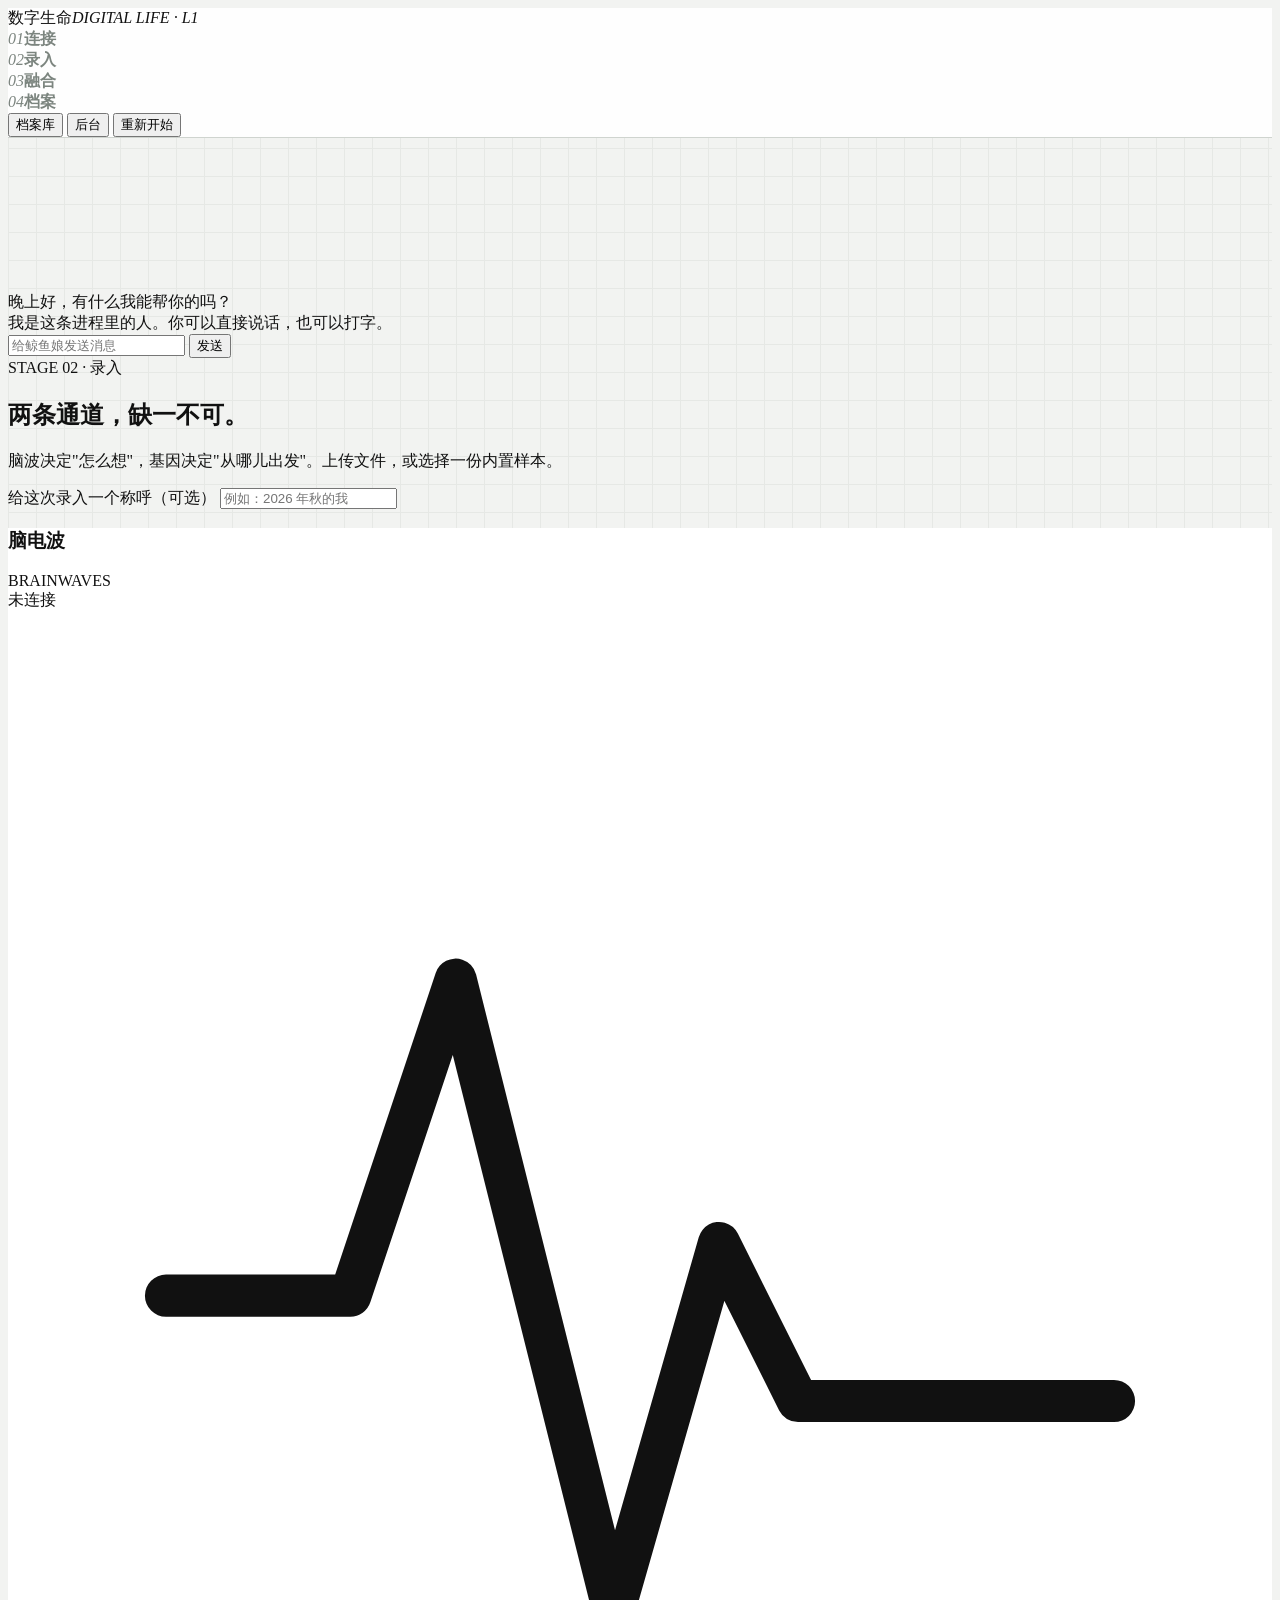
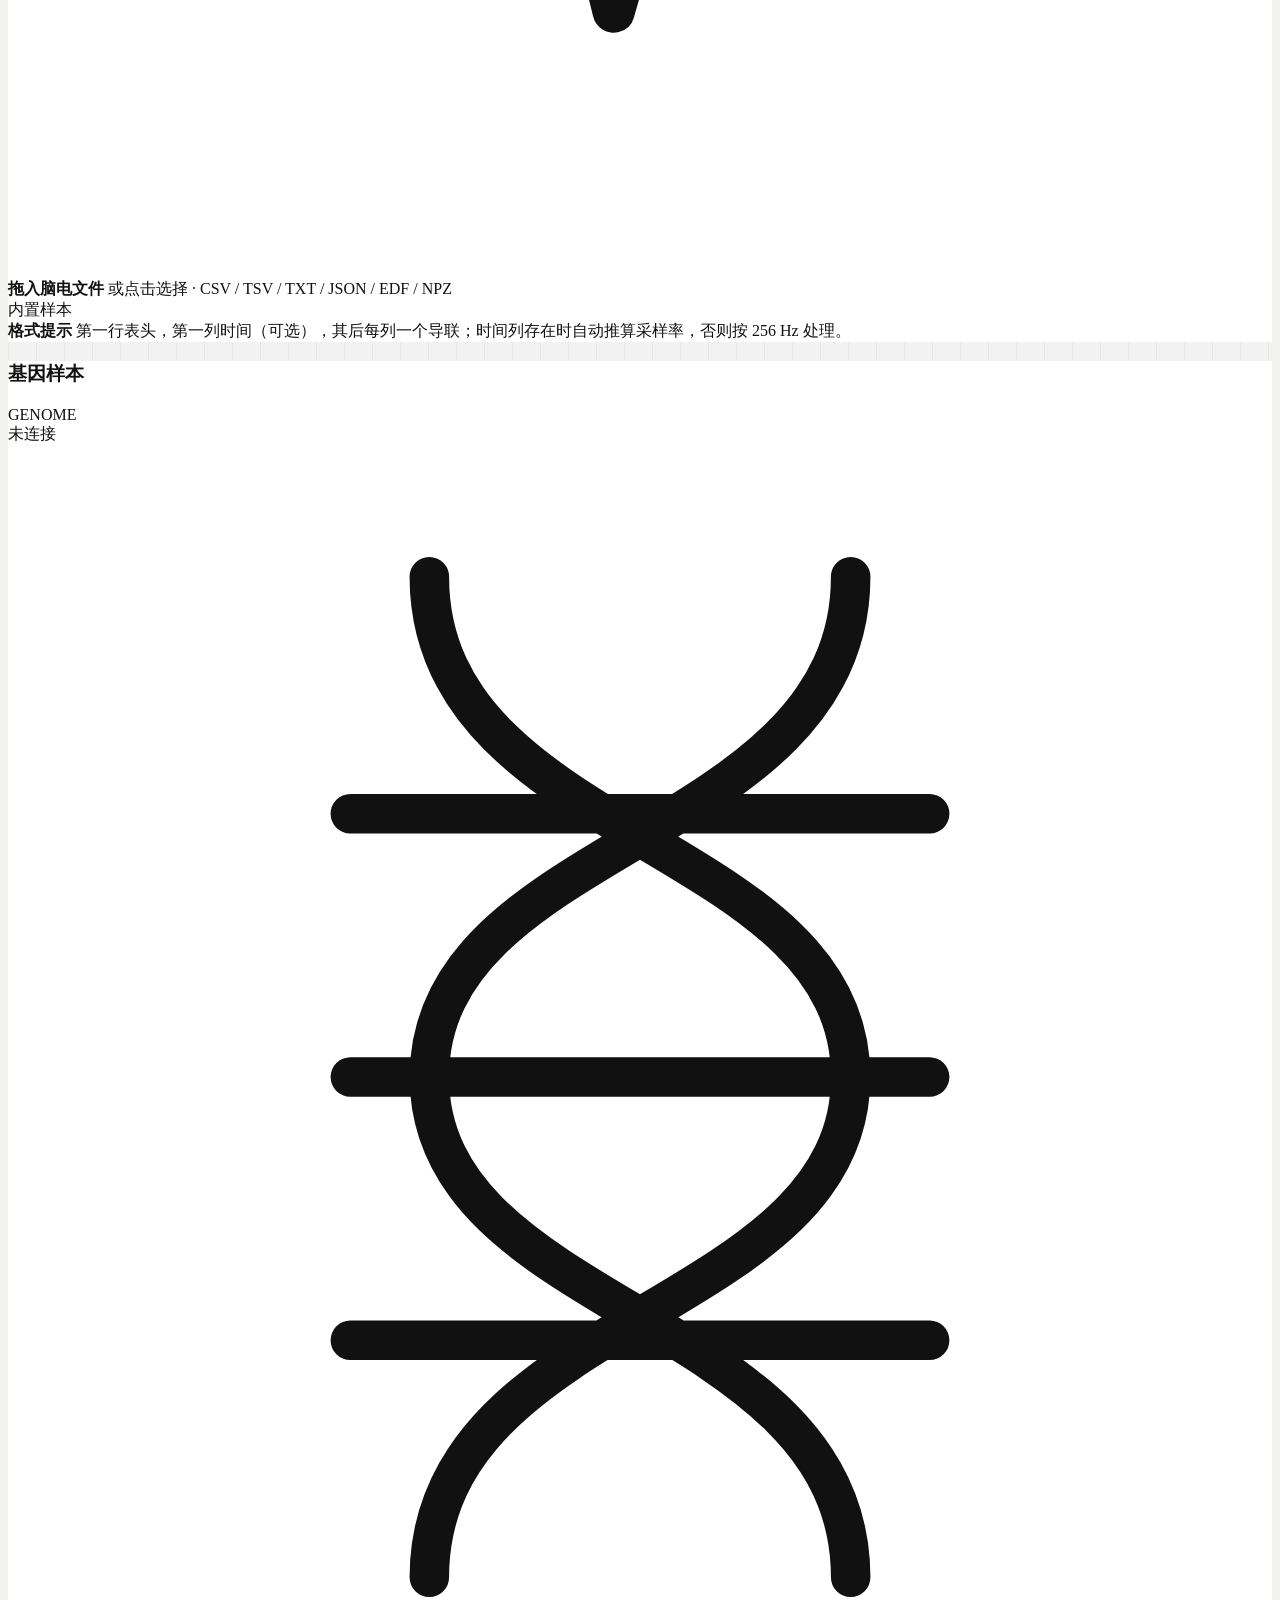
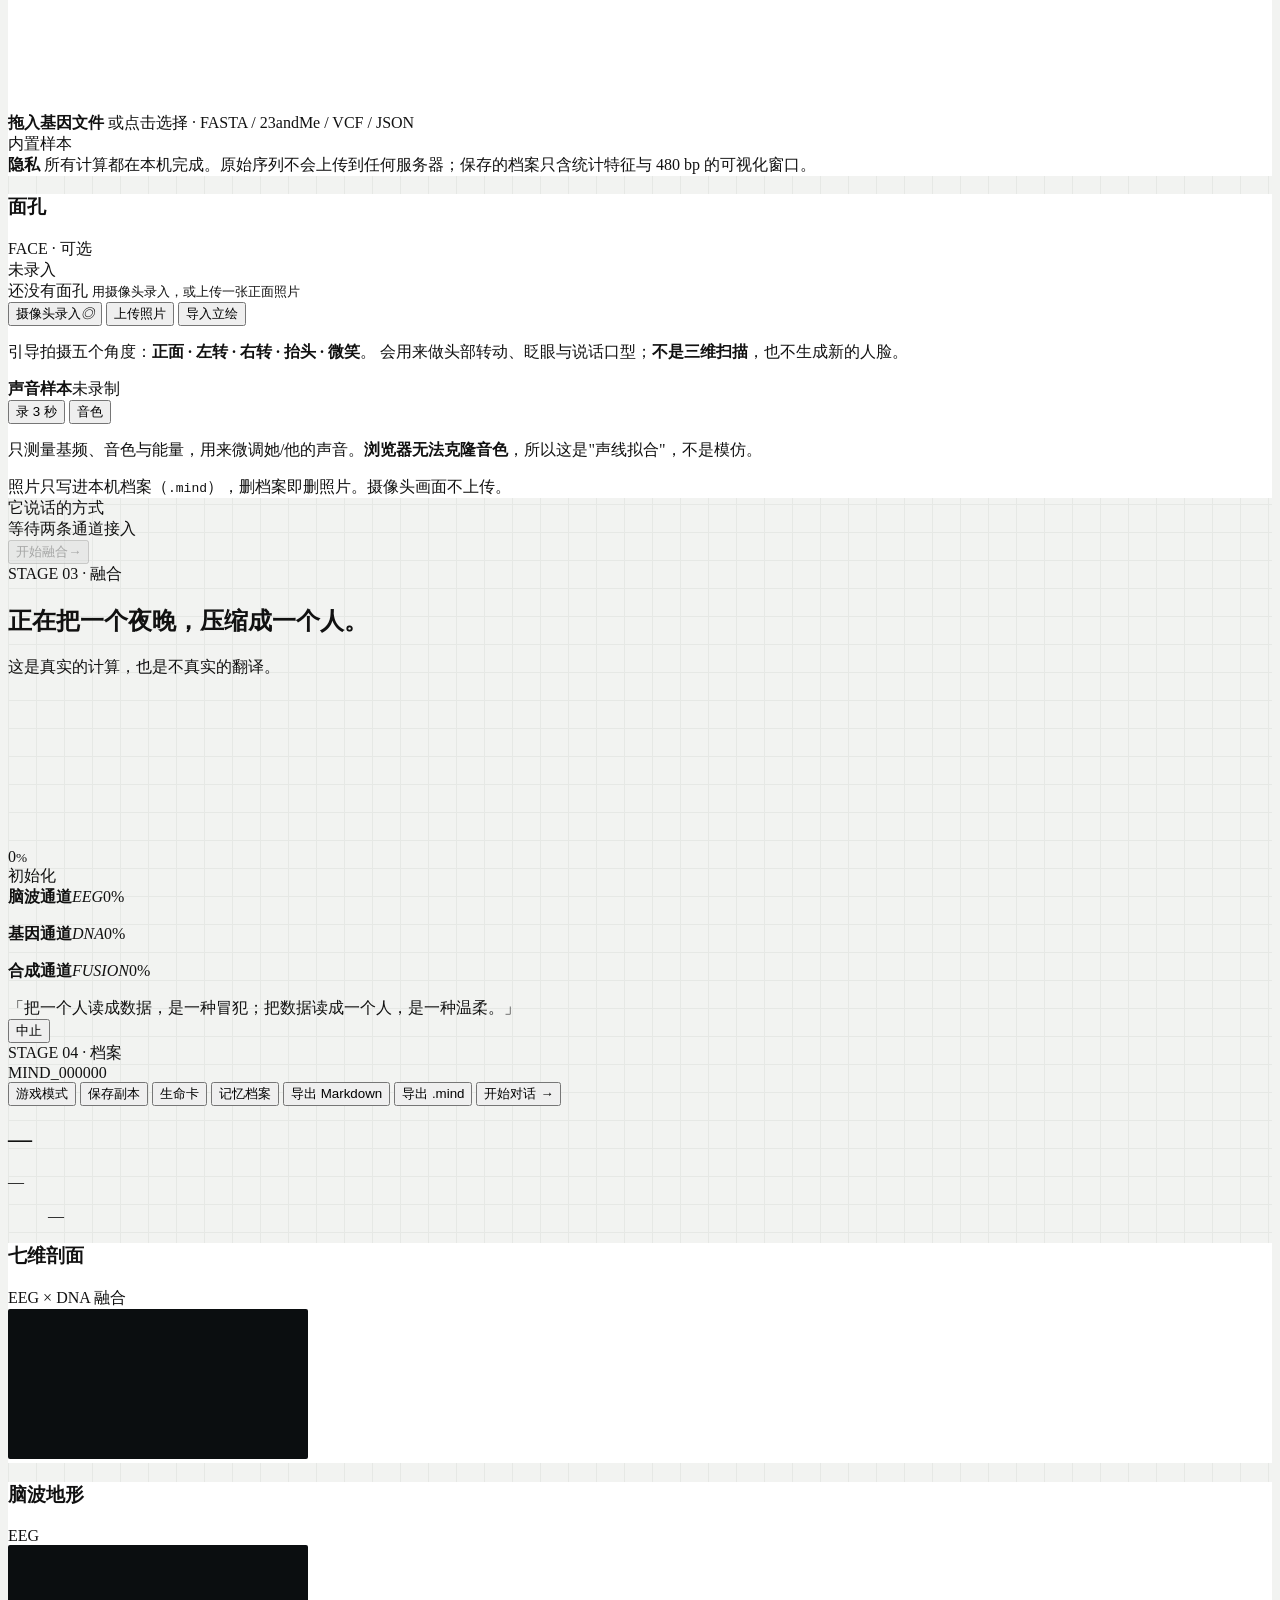
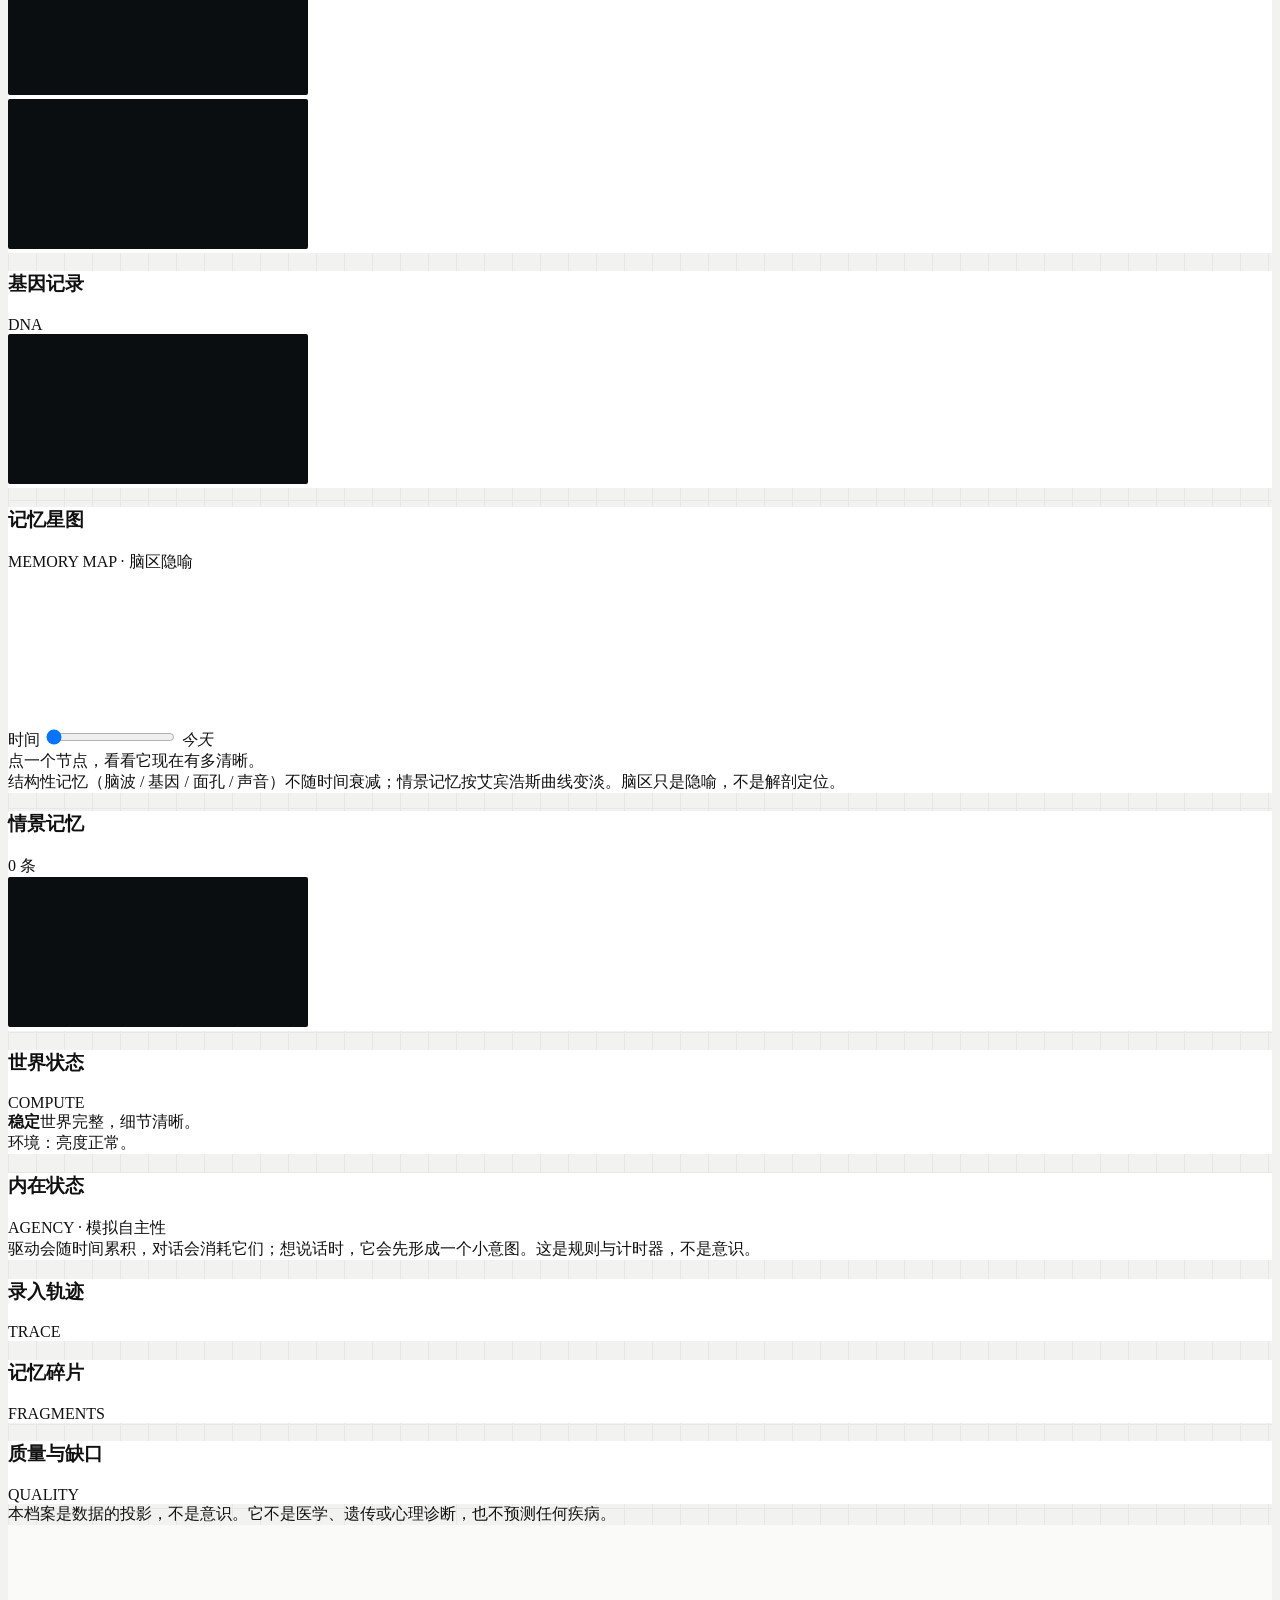
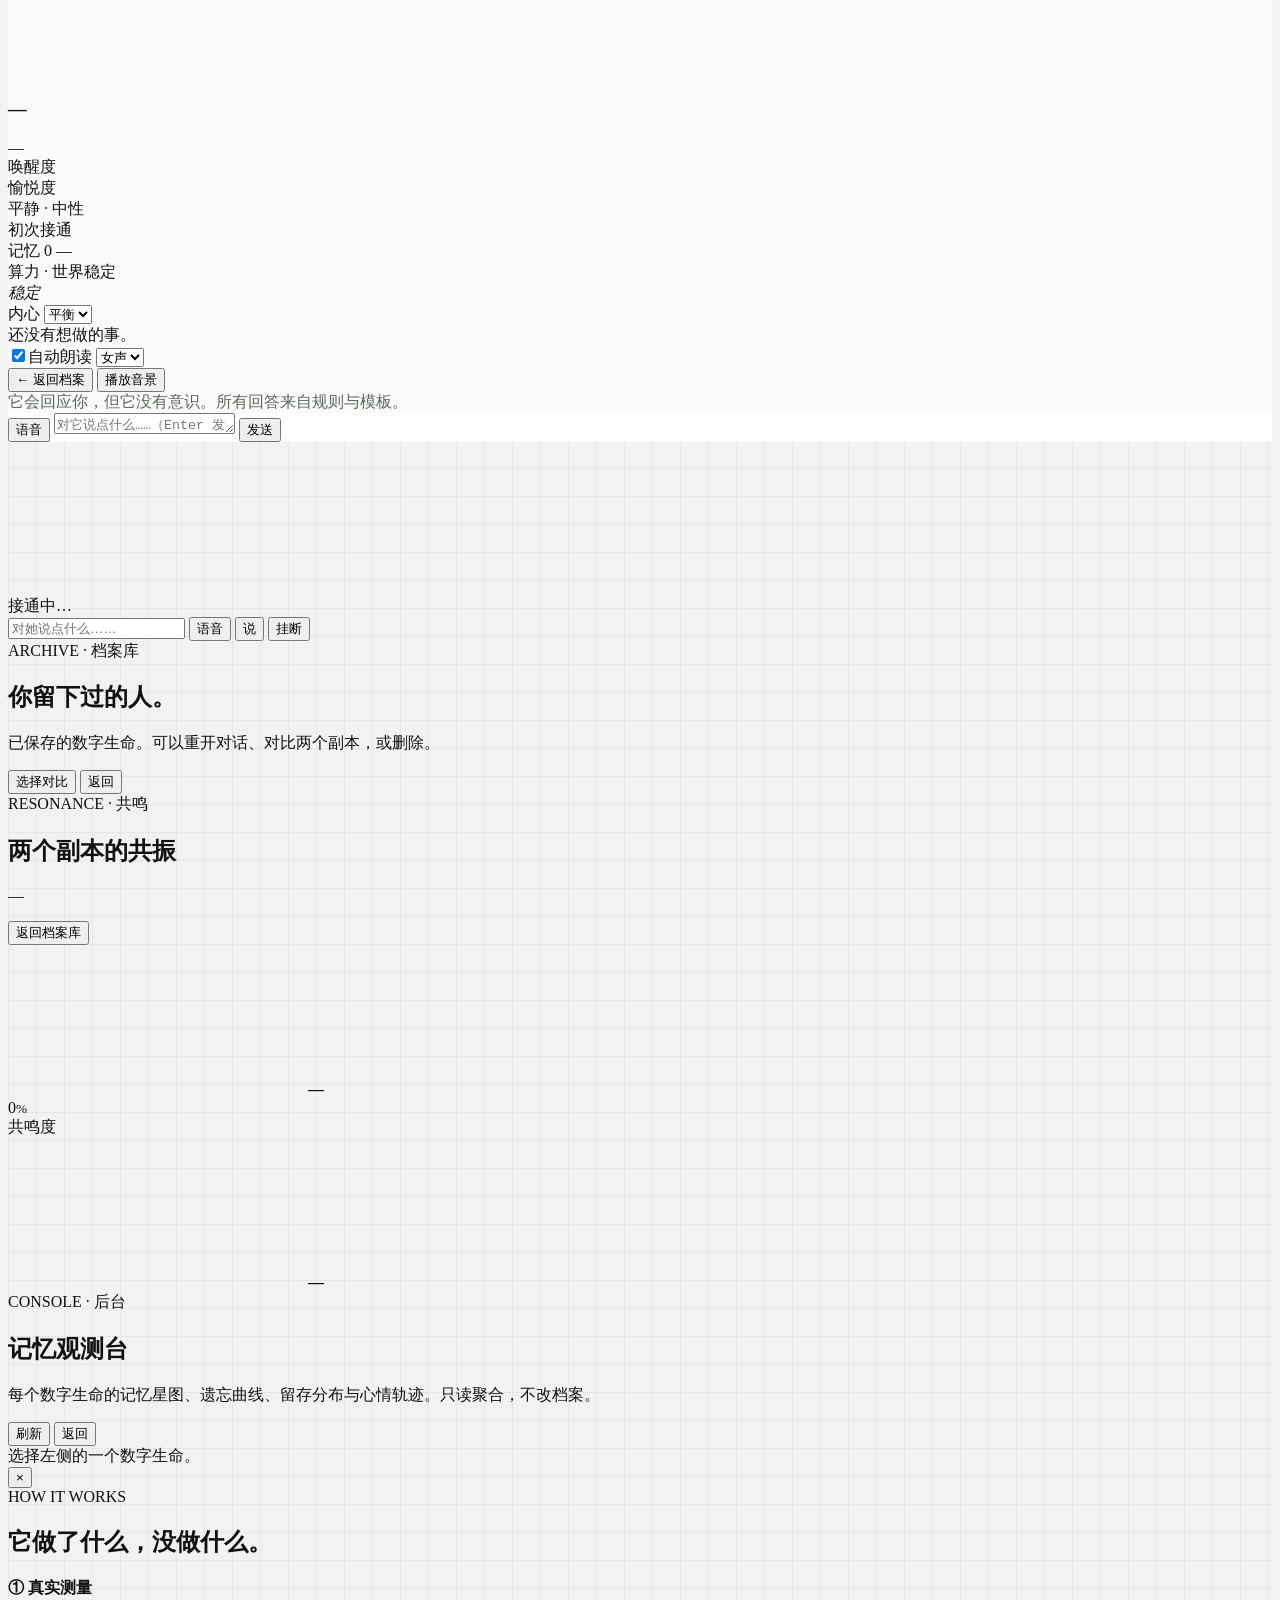
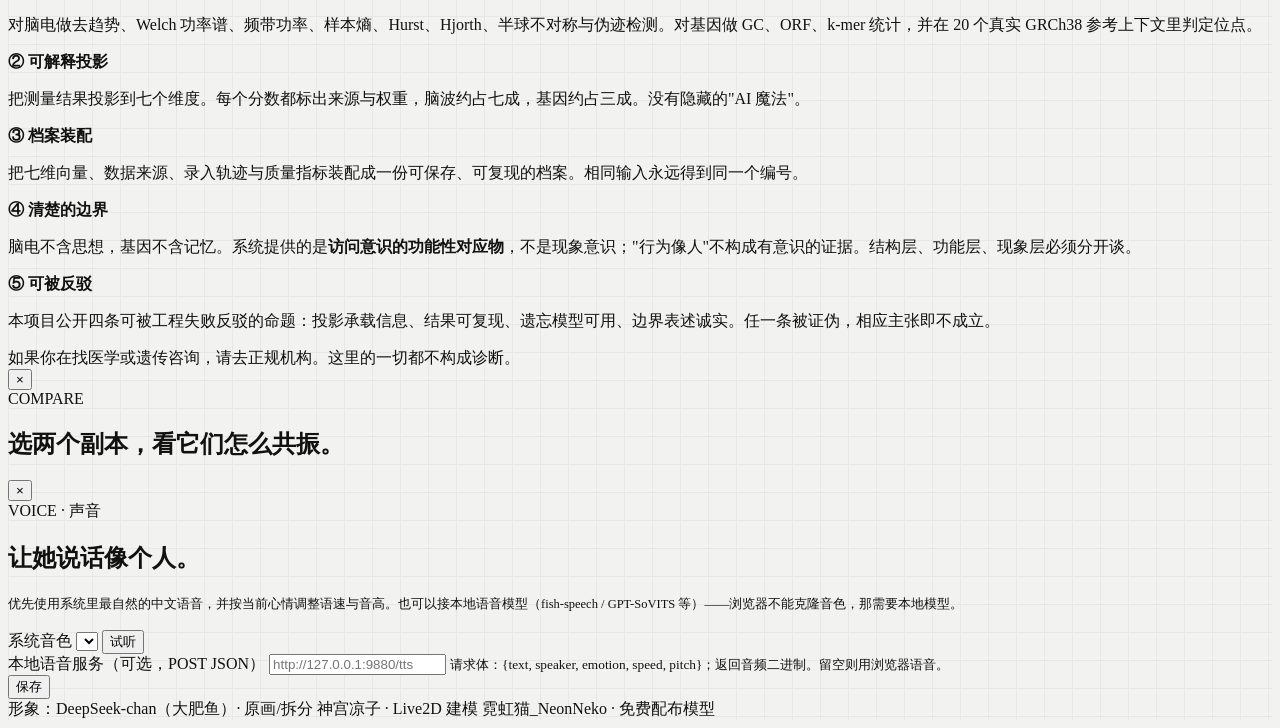
==== web/index.html @ ef22cbb8 "头像换成 dsh-pet 的动态 GIF - 从 dsh-pet.zip 抽 idle / happy / think 三段动画 - 待机循环呼吸，点她切开心动作 2.2 秒 - 头像框放大到 240" ====
<!DOCTYPE html>
<html lang="zh-CN">
<head>
<meta charset="UTF-8">
<meta name="viewport" content="width=device-width, initial-scale=1.0">
<title>数字生命 · 初级原型 L1</title>
<link rel="stylesheet" href="/style.css">
<link rel="stylesheet" href="/theme-light.css">
<link rel="icon" href="data:image/svg+xml,%3Csvg xmlns='http://www.w3.org/2000/svg' viewBox='0 0 32 32'%3E%3Ccircle cx='16' cy='16' r='9' fill='none' stroke='%2338e8ff' stroke-width='2'/%3E%3Ccircle cx='16' cy='16' r='3' fill='%23ff5fa2'/%3E%3C/svg%3E">

<style id="light-hardening">
/* 单一浅色主题：强制对比度，避免半覆盖 */
html,body{background:#f2f3f1!important;color:#111!important}
body::before,#bg-canvas-wrap,.grain{display:none!important}
body{background-image:linear-gradient(#e6e8e5 1px,transparent 1px),linear-gradient(90deg,#e6e8e5 1px,transparent 1px)!important;background-size:28px 28px!important}
#btn-theme{display:none!important}
.topbar{background:rgba(255,255,255,.96)!important;border-bottom:1px solid #cfd4cf!important}
.topbar .step,.brand-text em{color:#7c857f!important}
.topbar .step.active,.brand-text,.brand-text em{color:#111!important}
#app,.admin-detail,.admin-list{color:#111!important}
.chart-card,.admin-totals div,.mind-card,.card,.intake-panel{background:#fff!important;border-color:#d2d7d2!important;color:#111!important}
.admin-item{background:transparent!important;border:0!important;border-bottom:1px solid #e0e4e0!important;border-radius:0!important;color:#111!important;box-shadow:none!important}
.admin-item.on{border-bottom:1px solid #111!important}
.admin-item h4,.admin-item .sub,.admin-item em,.chart-head h4,.chart-head em,.admin-mind-head h3,.admin-mind-head span,.admin-totals b,.admin-totals span,.ad-row .txt,.ad-row em,.chart-foot,.starmap-detail,.starmap-bar .days{color:#111!important}
.admin-item .sub,.chart-head em,.ad-row em,.chart-foot,.admin-totals span{color:#5d665f!important}
.admin-item.on{border-color:#111!important;box-shadow:0 0 0 1px #111 inset!important}
.admin-item .mini i{background:#e6e8e5!important}
.admin-item .mini i span{background:#111!important}
#admin-curve,#admin-hist,#admin-mood,#admin-starmap{background:#0b0e10!important;border:1px solid #111!important;border-radius:2px!important}
.admin-charts{grid-template-columns:1fr 1fr!important}
.chart-card.span2{grid-column:1/-1!important}
#radar-canvas,#wave-canvas,#spectrum-canvas,#helix-canvas,#mood-canvas{background:#0b0e10!important;border-radius:2px!important}
.mind-item,.starmap-wrap,.starmap-detail{background:#fff!important;border-color:#d2d7d2!important;color:#111!important}
.mind-item .txt{color:#111!important}
.mind-item .bar{background:#e6e8e5!important}.mind-item .bar i{background:#111!important}
.msg.ai .bubble{background:#fff!important;border-color:#d2d7d2!important;color:#111!important}
.msg.user .bubble{background:#111!important;color:#fff!important}
.chat-side{background:#fafbf9!important}.chat-main{background:#fff!important}
.chat-who h3,.scene-text,.scene-name{color:#111!important}
.chat-honesty,.chat-subtitle,.msg .meta,.msg .foot{color:#5d665f!important}
.scene-bg{background:radial-gradient(60% 60% at 50% 38%,#fff 0%,#eef0ed 55%,#dfe3df 100%)!important}
.scene-ui{background:#fff!important;border:1px solid #111!important;box-shadow:8px 8px 0 rgba(16,19,18,.06)!important}
.scene-text,.scene-name,.scene-form input{color:#111!important}
.scene .scene-exit{background:#fff!important;color:#111!important;border-color:#111!important}
</style>
<link rel="stylesheet" href="/clean.css">
</head>
<body data-theme="light">
<div id="bg-canvas-wrap"><canvas id="bg-canvas"></canvas></div>
<div class="grain"></div>

<header class="topbar">
  <div class="brand" id="brand">
    <span class="brand-mark"><span></span></span>
    <span class="brand-text">数字生命<em>DIGITAL LIFE · L1</em></span>
  </div>
  <div class="steps" id="steps">
    <div class="step" data-step="0"><i>01</i><b>连接</b></div>
    <div class="step" data-step="1"><i>02</i><b>录入</b></div>
    <div class="step" data-step="2"><i>03</i><b>融合</b></div>
    <div class="step" data-step="3"><i>04</i><b>档案</b></div>
  </div>
  <div class="top-actions">
    <button class="ghost-btn" id="btn-library">档案库</button>
    <button class="ghost-btn" id="btn-admin">后台</button>
    <button class="ghost-btn" id="btn-theme">暗色</button>
    <button class="ghost-btn danger" id="btn-reset">重新开始</button>
  </div>
</header>

<main id="app">

  <!-- ============ 0. WELCOME ============ -->
  <section class="view active" id="view-welcome">
    <div class="persona-stage" id="welcome-persona">
      <div class="avatar-host" id="avatar-host"><img id="avatar-gif" class="avatar-gif" alt=""><canvas id="persona-canvas"></canvas></div>
      <div class="home-log" id="home-log"></div>
      <div class="home-greet" id="home-greet">
        <div class="hg-title">晚上好，有什么我能帮你的吗？</div>
        <div class="hg-sub">我是这条进程里的人。你可以直接说话，也可以打字。</div>
      </div>
      <div class="home-bar" id="home-bar">
        <input id="home-input" placeholder="给鲸鱼娘发送消息" autocomplete="off">
        <button class="primary-btn sm" id="btn-home-say">发送</button>
      </div>
    </div>

    <div id="welcome-classic" hidden>
    <div class="welcome-hero">
      <div class="hero-tag">DIGITAL LIFE · LEVEL 1 · 双通道录入</div>
      <h1>脑波 + 基因<br><span class="serif">→ 数字生命档案</span></h1>
      <p class="hero-sub">读取脑电与基因，生成可查看、可对话、可导出的数字生命档案。它是数据的投影，不是意识复制。</p>
      <div class="hero-cta">
        <button class="primary-btn big" id="btn-start">
          <span>开始录入</span><i class="arrow">→</i>
        </button>
        <button class="link-btn" id="btn-how">它是怎么工作的？</button>
      </div>
      <div class="hero-note">支持 CSV / EDF 脑电、FASTA / VCF 基因；所有计算在本机完成。</div>
    </div>

    <div class="hero-lanes">
      <div class="lane-card" id="lane-eeg">
        <div class="lane-icon">
          <canvas class="mini-wave" width="220" height="64"></canvas>
        </div>
        <div class="lane-body">
          <h3>脑波通道 <span>EEG</span></h3>
          <p>频谱、复杂度、半球不对称与伪迹。提取 7 个认知维度。</p>
          <div class="lane-meta">CSV · EDF · JSON · NPZ · WAV</div>
        </div>
      </div>
      <div class="lane-link"><span></span><em>融合</em><span></span></div>
      <div class="lane-card" id="lane-dna">
        <div class="lane-icon">
          <canvas class="mini-helix" width="220" height="64"></canvas>
        </div>
        <div class="lane-body">
          <h3>基因通道 <span>DNA</span></h3>
          <p>20 个真实参考位点，GC 与 ORF 统计。读取身体倾向。</p>
          <div class="lane-meta">FASTA · 23andMe · VCF · JSON</div>
        </div>
      </div>
    </div>

    <div class="honesty">
      <div class="honesty-mark">!</div>
      <div>
        <b>先说清楚：这不是意识上传。</b>
        <p>
          人类意识无法被复制，脑电只携带宏观节律，基因只携带序列。数字生命的真实能力是：
          把这两类信号做真实的测量与统计，再用一套可解释的规则合成人格。
          所以你看到的"它"，是一份被认真写出来的<span class="em">投影</span>，不是被搬运的灵魂。
        </p>
      </div>
    </div>
    <div class="classic-back">输入 <code>dl</code> 回到她 · <button class="link-btn" id="btn-persona">← 回到她</button></div>
    </div>
  </section>

  <!-- ============ 1. INTAKE ============ -->
  <section class="view" id="view-intake">
    <div class="view-head">
      <div>
        <div class="eyebrow">STAGE 02 · 录入</div>
        <h2>两条通道，缺一不可。</h2>
        <p>脑波决定"怎么想"，基因决定"从哪儿出发"。上传文件，或选择一份内置样本。</p>
      </div>
      <div class="subject-field">
        <label for="subject">给这次录入一个称呼（可选）</label>
        <input id="subject" maxlength="24" placeholder="例如：2026 年秋的我">
      </div>
    </div>

    <div class="intake-grid">
      <!-- EEG -->
      <div class="intake-panel" id="panel-eeg">
        <div class="panel-head">
          <div class="panel-title">
            <span class="dot cyan"></span>
            <h3>脑电波</h3>
            <span class="panel-sub">BRAINWAVES</span>
          </div>
          <div class="panel-status" id="eeg-status">未连接</div>
        </div>
        <div class="dropzone" id="drop-eeg" tabindex="0" role="button" aria-label="上传脑电文件">
          <div class="dz-inner">
            <svg viewBox="0 0 48 48" class="dz-icon"><path d="M6 26h7l4-12 6 24 4-14 3 6h12" fill="none" stroke="currentColor" stroke-width="1.6" stroke-linecap="round" stroke-linejoin="round"/></svg>
            <b>拖入脑电文件</b>
            <span>或点击选择 · CSV / TSV / TXT / JSON / EDF / NPZ</span>
          </div>
          <input type="file" id="file-eeg" accept=".csv,.tsv,.txt,.json,.edf,.npz,.wav" hidden>
        </div>
        <div class="current-file" id="eeg-file" hidden>
          <span class="file-ico">EEG</span>
          <div><b></b><small></small></div>
          <button class="x-btn" data-clear="eeg" aria-label="移除">×</button>
        </div>
        <div class="sample-row">
          <div class="sample-label">内置样本</div>
          <div class="chips" id="eeg-samples"></div>
        </div>
        <div class="hint">
          <b>格式提示</b>
          第一行表头，第一列时间（可选），其后每列一个导联；时间列存在时自动推算采样率，否则按 256 Hz 处理。
        </div>
      </div>

      <!-- DNA -->
      <div class="intake-panel" id="panel-dna">
        <div class="panel-head">
          <div class="panel-title">
            <span class="dot pink"></span>
            <h3>基因样本</h3>
            <span class="panel-sub">GENOME</span>
          </div>
          <div class="panel-status" id="dna-status">未连接</div>
        </div>
        <div class="dropzone" id="drop-dna" tabindex="0" role="button" aria-label="上传基因文件">
          <div class="dz-inner">
            <svg viewBox="0 0 48 48" class="dz-icon"><path d="M16 5c0 10 16 10 16 19S16 33 16 43M32 5c0 10-16 10-16 19s16 9 16 19M13 14h22M13 24h22M13 34h22" fill="none" stroke="currentColor" stroke-width="1.5" stroke-linecap="round"/></svg>
            <b>拖入基因文件</b>
            <span>或点击选择 · FASTA / 23andMe / VCF / JSON</span>
          </div>
          <input type="file" id="file-dna" accept=".fasta,.fa,.txt,.vcf,.json,.csv,.tsv" hidden>
        </div>
        <div class="current-file" id="dna-file" hidden>
          <span class="file-ico pink">DNA</span>
          <div><b></b><small></small></div>
          <button class="x-btn" data-clear="dna" aria-label="移除">×</button>
        </div>
        <div class="sample-row">
          <div class="sample-label">内置样本</div>
          <div class="chips" id="dna-samples"></div>
        </div>
        <div class="hint">
          <b>隐私</b>
          所有计算都在本机完成。原始序列不会上传到任何服务器；保存的档案只含统计特征与 480 bp 的可视化窗口。
        </div>
      </div>
    </div>

    <div class="intake-panel face-panel" id="panel-face">
      <div class="panel-head">
        <div class="panel-title">
          <span class="dot amber"></span>
          <h3>面孔</h3>
          <span class="panel-sub">FACE · 可选</span>
        </div>
        <div class="panel-status" id="face-status">未录入</div>
      </div>
      <div class="face-body">
        <div class="face-preview" id="face-preview">
          <div class="face-empty" id="face-empty">
            <div class="face-empty-oval"></div>
            <span>还没有面孔</span>
            <small>用摄像头录入，或上传一张正面照片</small>
          </div>
          <canvas id="face-preview-canvas" hidden></canvas>
          <div class="face-badge" id="face-badge" hidden></div>
        </div>
        <div class="face-controls">
          <div class="face-buttons">
            <button class="primary-btn sm" id="btn-camera"><span>摄像头录入</span><i class="arrow">◎</i></button>
            <button class="ghost-btn" id="btn-face-upload">上传照片</button>
            <button class="ghost-btn" id="btn-sprite">导入立绘</button>
            <input type="file" id="file-sprite" accept="image/png,image/webp,image/jpeg" hidden>
            <input type="file" id="file-face" accept="image/png,image/jpeg,image/webp" hidden>
            <button class="link-btn" id="btn-face-clear" hidden>移除面孔</button>
          </div>
          <p class="face-hint">
            引导拍摄五个角度：<b>正面 · 左转 · 右转 · 抬头 · 微笑</b>。
            会用来做头部转动、眨眼与说话口型；<b>不是三维扫描</b>，也不生成新的人脸。
          </p>
          <div class="voice-rec">
            <div class="voice-head"><b>声音样本</b><span id="voice-status">未录制</span></div>
            <div class="voice-row">
              <button class="ghost-btn sm" id="btn-record"><span class="rec-dot"></span> 录 3 秒</button>
              <button class="ghost-btn sm" id="btn-voice-settings">音色</button>
              <audio id="voice-audio" controls hidden></audio>
              <button class="link-btn" id="btn-voice-clear" hidden>删除</button>
            </div>
            <div class="voice-metrics" id="voice-metrics"></div>
            <p class="face-hint">只测量基频、音色与能量，用来微调她/他的声音。<b>浏览器无法克隆音色</b>，所以这是"声线拟合"，不是模仿。</p>
          </div>
          <div class="face-views" id="face-views"></div>
          <div class="face-privacy">照片只写进本机档案（<code>.mind</code>），删档案即删照片。摄像头画面不上传。</div>
        </div>
      </div>
    </div>

    <div class="intake-foot">
      <div class="voice-picker">
        <span class="sample-label">它说话的方式</span>
        <div class="chips" id="voice-chips"></div>
      </div>
      <div class="intake-actions">
        <div class="ready-hint" id="ready-hint">等待两条通道接入</div>
        <button class="primary-btn" id="btn-scan" disabled>
          <span>开始融合</span><i class="arrow">→</i>
        </button>
      </div>
    </div>
  </section>

  <!-- ============ 2. SCAN ============ -->
  <section class="view" id="view-scan">
    <div class="scan-head">
      <div class="eyebrow">STAGE 03 · 融合</div>
      <h2>正在把一个夜晚，压缩成一个人。</h2>
      <p id="scan-sub">这是真实的计算，也是不真实的翻译。</p>
    </div>

    <div class="scan-stage">
      <canvas id="scan-canvas"></canvas>
      <div class="scan-ring r1"></div>
      <div class="scan-ring r2"></div>
      <div class="scan-ring r3"></div>
      <div class="scan-core">
        <div class="scan-pct" id="scan-pct">0<small>%</small></div>
        <div class="scan-core-label" id="scan-core-label">初始化</div>
      </div>
    </div>

    <div class="tracks">
      <div class="track" id="track-eeg">
        <div class="track-head"><span class="dot cyan"></span><b>脑波通道</b><em>EEG</em><span class="track-pct">0%</span></div>
        <div class="track-bar"><i></i></div>
        <ul class="track-log"></ul>
      </div>
      <div class="track" id="track-dna">
        <div class="track-head"><span class="dot pink"></span><b>基因通道</b><em>DNA</em><span class="track-pct">0%</span></div>
        <div class="track-bar"><i></i></div>
        <ul class="track-log"></ul>
      </div>
      <div class="track" id="track-core">
        <div class="track-head"><span class="dot violet"></span><b>合成通道</b><em>FUSION</em><span class="track-pct">0%</span></div>
        <div class="track-bar"><i></i></div>
        <ul class="track-log"></ul>
      </div>
    </div>

    <div class="scan-foot">
      <div class="scan-quote" id="scan-quote">「把一个人读成数据，是一种冒犯；把数据读成一个人，是一种温柔。」</div>
      <button class="ghost-btn" id="btn-cancel-scan">中止</button>
    </div>
    <div class="scan-error" id="scan-error" hidden></div>
  </section>

  <!-- ============ 3. DOSSIER ============ -->
  <section class="view" id="view-dossier">
    <div class="dossier-top">
      <div class="dossier-id">
        <div class="eyebrow">STAGE 04 · 档案</div>
        <div class="id-row"><span class="mono" id="d-id">MIND_000000</span><span class="tag" id="d-created"></span></div>
      </div>
      <div class="dossier-actions">
        <button class="ghost-btn" id="btn-scene">游戏模式</button>
        <button class="ghost-btn" id="btn-save">保存副本</button>
        <button class="ghost-btn" id="btn-card">生命卡</button>
        <button class="ghost-btn" id="btn-archive">记忆档案</button>
        <button class="ghost-btn" id="btn-md">导出 Markdown</button>
        <button class="ghost-btn" id="btn-json">导出 .mind</button>
        <button class="primary-btn sm" id="btn-talk">开始对话 <i class="arrow">→</i></button>
      </div>
    </div>

    <div class="dossier-hero">
      <div class="dossier-name">
        <div class="name-line">
          <h1 id="d-name">—</h1>
        </div>
        <div class="title-line" id="d-title">—</div>
        <p class="core-line" id="d-core"></p>
        <blockquote class="summary" id="d-summary">—</blockquote>
        <div class="chips-line" id="d-chips"></div>
        <div class="origin-line" id="d-origin"></div>
      </div>
    </div>

    <div class="dossier-grid">
      <div class="card traits-card">
        <div class="card-head"><h3>七维剖面</h3><span class="card-sub">EEG × DNA 融合</span></div>
        <div class="traits-body">
          <canvas id="radar-canvas"></canvas>
          <div class="trait-list" id="trait-list"></div>
        </div>
        <div class="card-foot" id="fusion-foot"></div>
      </div>

      <div class="card signal-card">
        <div class="card-head"><h3>脑波地形</h3><span class="card-sub" id="signal-sub">EEG</span></div>
        <canvas id="wave-canvas"></canvas>
        <div class="band-legend" id="band-legend"></div>
        <div class="spectrum-strip"><canvas id="spectrum-canvas"></canvas></div>
        <div class="signal-stats" id="signal-stats"></div>
      </div>

      <div class="card dna-card">
        <div class="card-head"><h3>基因记录</h3><span class="card-sub" id="dna-sub">DNA</span></div>
        <canvas id="helix-canvas"></canvas>
        <div class="insight-list" id="insight-list"></div>
        <div class="card-foot" id="dna-foot"></div>
      </div>

      <div class="card face-card" id="face-card" hidden>
        <div class="card-head"><h3>面孔记录</h3><span class="card-sub">FACE</span></div>
        <div class="face-shots" id="face-shots"></div>
        <div class="face-metrics" id="face-metrics"></div>
        <div class="card-foot" id="face-foot"></div>
      </div>

      <div class="card starmap-card" id="starmap-card">
        <div class="card-head"><h3>记忆星图</h3><span class="card-sub">MEMORY MAP · 脑区隐喻</span></div>
        <div class="starmap-wrap"><canvas id="starmap-canvas"></canvas></div>
        <div class="starmap-legend" id="starmap-legend"></div>
        <div class="starmap-bar">
          <label class="days">时间
            <input type="range" id="starmap-days" min="0" max="60" value="0" step="1">
            <em id="starmap-days-label">今天</em>
          </label>
          <div class="comp" id="comp-bar"></div>
        </div>
        <div class="starmap-detail" id="starmap-detail">点一个节点，看看它现在有多清晰。</div>
        <div class="card-foot">结构性记忆（脑波 / 基因 / 面孔 / 声音）不随时间衰减；情景记忆按艾宾浩斯曲线变淡。脑区只是隐喻，不是解剖定位。</div>
      </div>

      <div class="card mind-list-card">
        <div class="card-head"><h3>情景记忆</h3><span class="card-sub" id="mind-count">0 条</span></div>
        <canvas id="mood-canvas"></canvas>
        <div class="mind-list" id="mind-list"></div>
        <div class="card-foot" id="mind-foot"></div>
      </div>

      <div class="card world-card" id="world-card">
        <div class="card-head"><h3>世界状态</h3><span class="card-sub">COMPUTE</span></div>
        <div class="world-meter"><i id="wc-fill"></i></div>
        <div class="world-row"><b id="wc-label">稳定</b><span id="wc-desc">世界完整，细节清晰。</span></div>
        <div class="world-env" id="wc-env">环境：亮度正常。</div>
        <div class="card-foot" id="wc-foot"></div>
      </div>

      <div class="card inner-card" id="inner-card">
        <div class="card-head"><h3>内在状态</h3><span class="card-sub">AGENCY · 模拟自主性</span></div>
        <div class="drives" id="dossier-drives"></div>
        <div class="intent" id="dossier-intent"></div>
        <div class="thoughts" id="dossier-thoughts"></div>
        <div class="card-foot">驱动会随时间累积，对话会消耗它们；想说话时，它会先形成一个小意图。这是规则与计时器，不是意识。</div>
      </div>

      <div class="card timeline-card">
        <div class="card-head"><h3>录入轨迹</h3><span class="card-sub">TRACE</span></div>
        <ul class="timeline" id="timeline"></ul>
      </div>

      <div class="card memory-card">
        <div class="card-head"><h3>记忆碎片</h3><span class="card-sub">FRAGMENTS</span></div>
        <div class="memories" id="memories"></div>
      </div>

      <div class="card shadow-card">
        <div class="card-head"><h3>质量与缺口</h3><span class="card-sub">QUALITY</span></div>
        <div id="shadow-body"></div>
      </div>
    </div>

    <div class="dossier-bottom">
      <div class="dossier-quote serif" id="d-limits"></div>
      <div class="disclaimer-inline">
        本档案是数据的投影，不是意识。它不是医学、遗传或心理诊断，也不预测任何疾病。
      </div>
    </div>
  </section>

  <!-- ============ 4. CHAT ============ -->
  <section class="view" id="view-chat">
    <div class="chat-shell">
      <aside class="chat-side">
        <div class="chat-face">
          <canvas id="chat-avatar-canvas"></canvas>
          <canvas id="chat-orb-canvas" hidden></canvas>
        </div>
        <div class="chat-subtitle" id="chat-subtitle"></div>
        <div class="chat-who">
          <h3 id="c-name">—</h3>
          <span id="c-title">—</span>
        </div>
        <div class="chat-emotion">
          <div class="emo-row"><span>唤醒度</span><div class="emo-bar"><i id="emo-arousal"></i></div></div>
          <div class="emo-row"><span>愉悦度</span><div class="emo-bar"><i id="emo-valence"></i></div></div>
          <div class="emo-label" id="emo-label">平静 · 中性</div>
        </div>
        <div class="chat-rel">
          <div class="rel-track"><i id="rel-fill"></i></div>
          <span id="rel-label">初次接通</span>
        </div>
        <div class="chat-memory">
          <span id="mem-count">记忆 0</span>
          <span id="mem-last">—</span>
        </div>
        <div class="world-line" id="world-line"><span>算力 · 世界稳定</span><div class="bar"><i id="world-fill" style="width:100%"></i></div><em id="world-label">稳定</em></div>
        <div class="inner-box">
          <div class="inner-head">
            <span>内心</span>
            <select id="autonomy" aria-label="自主性">
              <option value="quiet">安静</option>
              <option value="balanced" selected>平衡</option>
              <option value="active">主动</option>
            </select>
          </div>
          <div class="drives" id="drives"></div>
          <div class="intent" id="inner-intent">还没有想做的事。</div>
          <div class="thought" id="inner-thought"></div>
        </div>
        <div class="chat-voice">
          <label class="switch"><input type="checkbox" id="auto-speak" checked><i></i><span>自动朗读</span></label>
          <select id="voice-gender" aria-label="音色">
            <option value="female">女声</option>
            <option value="male">男声</option>
          </select>
        </div>
        <div class="chat-side-actions">
          <button class="ghost-btn sm" id="btn-back-dossier">← 返回档案</button>
          <button class="ghost-btn sm" id="btn-playaudio">播放音景</button>
          <button class="ghost-btn sm" id="btn-stop-speak" hidden>停止朗读</button>
        </div>
        <div class="chat-honesty">它会回应你，但它没有意识。所有回答来自规则与模板。</div>
      </aside>

      <div class="chat-main">
        <div class="chat-stream" id="chat-stream"></div>
        <div class="suggestions" id="chat-suggestions"></div>
        <button class="nudge" id="nudge" hidden>她好像想说点什么 · 点此听</button>
        <form class="chat-compose" id="chat-form">
          <button class="ghost-btn mic-btn" id="btn-mic" type="button" title="语音输入（可能由浏览器调用云端识别）">语音</button>
          <textarea id="chat-input" rows="1" placeholder="对它说点什么……（Enter 发送，Shift+Enter 换行）" maxlength="600"></textarea>
          <button class="primary-btn sm" type="submit" id="btn-send">发送</button>
        </form>
      </div>
    </div>
  </section>

  <!-- ============ 5. CALL ============ -->
  <section class="view" id="view-call">
    <div class="call-wrap">
      <canvas id="call-canvas"></canvas>
      <div class="call-top"><span id="call-status">接通中…</span></div>
      <div class="call-sub" id="call-sub"></div>
      <div class="call-bar">
        <input id="call-input" placeholder="对她说点什么……" autocomplete="off">
        <button class="ghost-btn" id="btn-mic-call" title="语音输入">语音</button>
        <button class="primary-btn sm" id="btn-say">说</button>
        <button class="ghost-btn danger" id="btn-hangup">挂断</button>
      </div>
    </div>
  </section>

  <!-- ============ 5. LIBRARY ============ -->
  <section class="view" id="view-library">
    <div class="view-head">
      <div>
        <div class="eyebrow">ARCHIVE · 档案库</div>
        <h2>你留下过的人。</h2>
        <p>已保存的数字生命。可以重开对话、对比两个副本，或删除。</p>
      </div>
      <div class="lib-tools">
        <button class="ghost-btn" id="btn-compare-mode">选择对比</button>
        <button class="ghost-btn" id="btn-lib-close">返回</button>
      </div>
    </div>
    <div class="library-grid" id="library-grid"></div>
    <div class="empty-state" id="library-empty" hidden>
      <div class="empty-orb"></div>
      <p>还没有档案。完成一次录入，它就会出现在这里。</p>
    </div>
    <div class="compare-tray" id="compare-tray" hidden>
      <span id="compare-selected">已选 0 / 2</span>
      <button class="primary-btn sm" id="btn-do-compare" disabled>生成共鸣报告</button>
      <button class="link-btn" id="btn-clear-compare">清空</button>
    </div>
  </section>

  <!-- ============ 6. COMPARE ============ -->
  <section class="view" id="view-compare">
    <div class="view-head">
      <div>
        <div class="eyebrow">RESONANCE · 共鸣</div>
        <h2 id="cmp-title">两个副本的共振</h2>
        <p id="cmp-line">—</p>
      </div>
      <button class="ghost-btn" id="btn-cmp-back">返回档案库</button>
    </div>
    <div class="compare-hero">
      <div class="cmp-orb"><canvas id="cmp-orb-a"></canvas><b id="cmp-name-a">—</b></div>
      <div class="cmp-center">
        <div class="cmp-score" id="cmp-score">0<small>%</small></div>
        <div class="cmp-score-label">共鸣度</div>
        <div class="cmp-link"><i></i></div>
      </div>
      <div class="cmp-orb"><canvas id="cmp-orb-b"></canvas><b id="cmp-name-b">—</b></div>
    </div>
    <div class="compare-diffs" id="compare-diffs"></div>
    <div class="compare-note" id="compare-note"></div>
  </section>

  <!-- ============ 7. ADMIN ============ -->
  <section class="view" id="view-admin">
    <div class="view-head">
      <div>
        <div class="eyebrow">CONSOLE · 后台</div>
        <h2>记忆观测台</h2>
        <p>每个数字生命的记忆星图、遗忘曲线、留存分布与心情轨迹。只读聚合，不改档案。</p>
      </div>
      <div class="lib-tools">
        <button class="ghost-btn" id="admin-refresh">刷新</button>
        <button class="ghost-btn" id="admin-close">返回</button>
      </div>
    </div>
    <div class="admin-totals" id="admin-totals"></div>
    <div class="admin-grid">
      <aside class="admin-list" id="admin-list"></aside>
      <div class="admin-detail">
        <div class="admin-empty" id="admin-empty">选择左侧的一个数字生命。</div>
        <div id="admin-body" hidden>
          <header class="admin-hero">
            <div class="admin-hero-main">
              <h3 id="ad-name">—</h3>
              <p id="ad-facts">—</p>
            </div>
            <div class="admin-badges" id="ad-badges"></div>
          </header>

          <section class="admin-main">
            <div class="chart-head"><h4>遗忘曲线</h4><em id="ad-half">—</em></div>
            <canvas id="admin-curve"></canvas>
            <div class="admin-note" id="curve-note">主线：中位记忆的理论衰减。散点：每条真实记忆的位置。</div>
          </section>

          <section class="admin-main">
            <div class="chart-head"><h4>记忆星图</h4><em id="ad-days">今天</em></div>
            <canvas id="admin-starmap"></canvas>
            <input type="range" id="admin-days-range" min="0" max="60" value="0" step="1">
          </section>

          <details class="admin-fold">
            <summary>留存分布</summary>
            <canvas id="admin-hist"></canvas>
          </details>
          <details class="admin-fold">
            <summary>心情轨迹</summary>
            <canvas id="admin-mood"></canvas>
          </details>
          <details class="admin-fold">
            <summary>脆弱与牢固</summary>
            <div id="ad-lists"></div>
          </details>
          <details class="admin-fold">
            <summary>生命进程</summary>
            <div id="admin-sim" class="admin-sim">—</div>
          </details>
        </div>
      </div>
    </div>
  </section>
</main>

<!-- ============ MODALS ============ -->
<div class="modal" id="modal-how">
  <div class="modal-body">
    <button class="x-btn modal-x" data-close>×</button>
    <div class="eyebrow">HOW IT WORKS</div>
    <h2>它做了什么，没做什么。</h2>
    <div class="how-grid">
      <div><b>① 真实测量</b><p>对脑电做去趋势、Welch 功率谱、频带功率、样本熵、Hurst、Hjorth、半球不对称与伪迹检测。对基因做 GC、ORF、k-mer 统计，并在 20 个真实 GRCh38 参考上下文里判定位点。</p></div>
      <div><b>② 可解释投影</b><p>把测量结果投影到七个维度。每个分数都标出来源与权重，脑波约占七成，基因约占三成。没有隐藏的"AI 魔法"。</p></div>
      <div><b>③ 档案装配</b><p>把七维向量、数据来源、录入轨迹与质量指标装配成一份可保存、可复现的档案。相同输入永远得到同一个编号。</p></div>
      <div><b>④ 清楚的边界</b><p>脑电不含思想，基因不含记忆。系统提供的是<b>访问意识的功能性对应物</b>，不是现象意识；"行为像人"不构成有意识的证据。结构层、功能层、现象层必须分开谈。</p></div>
      <div><b>⑤ 可被反驳</b><p>本项目公开四条可被工程失败反驳的命题：投影承载信息、结果可复现、遗忘模型可用、边界表述诚实。任一条被证伪，相应主张即不成立。</p></div>
    </div>
    <div class="modal-note">如果你在找医学或遗传咨询，请去正规机构。这里的一切都不构成诊断。</div>
  </div>
</div>

<div class="modal" id="modal-compare-list">
  <div class="modal-body wide">
    <button class="x-btn modal-x" data-close>×</button>
    <div class="eyebrow">COMPARE</div>
    <h2>选两个副本，看它们怎么共振。</h2>
    <div class="pick-grid" id="pick-grid"></div>
  </div>
</div>

<div id="scene" class="scene" hidden>
  <div class="scene-bg"></div>
  <div class="scene-window"></div>
  <div class="scene-particles" id="scene-particles"></div>
  <div class="scene-shade" id="scene-shade"></div>
  <div class="scene-char-wrap"><img id="scene-char" alt="角色立绘"></div>
  <div class="scene-ui">
    <div class="scene-name" id="scene-name">—</div>
    <div class="scene-text" id="scene-text"></div>
    <div class="scene-choices" id="scene-choices"></div>
    <form id="scene-form" class="scene-form">
      <input id="scene-input" maxlength="300" placeholder="说点什么……" autocomplete="off">
      <button type="submit">说</button>
    </form>
  </div>
  <button class="scene-exit" id="scene-exit">退出游戏模式</button>
</div>

<div class="modal" id="modal-voice">
  <div class="modal-body">
    <button class="x-btn modal-x" data-close>×</button>
    <div class="eyebrow">VOICE · 声音</div>
    <h2>让她说话像个人。</h2>
    <p style="color:var(--text-2);font-size:12.5px;line-height:1.9">优先使用系统里最自然的中文语音，并按当前心情调整语速与音高。也可以接本地语音模型（fish-speech / GPT-SoVITS 等）——浏览器不能克隆音色，那需要本地模型。</p>
    <div class="voice-setting">
      <label>系统音色</label>
      <select id="tts-voice-list"></select>
      <button class="ghost-btn sm" id="tts-test">试听</button>
    </div>
    <div class="voice-setting col">
      <label>本地语音服务（可选，POST JSON）</label>
      <input id="tts-url" placeholder="http://127.0.0.1:9880/tts">
      <small>请求体：{text, speaker, emotion, speed, pitch}；返回音频二进制。留空则用浏览器语音。</small>
    </div>
    <div class="voice-setting">
      <button class="primary-btn sm" id="tts-save">保存</button>
      <span id="tts-engine" style="font-size:10px;color:var(--text-3)"></span>
    </div>
  </div>
</div>

<div id="toast" class="toast"></div>

<script src="/avatar.js"></script>
<script src="/camera.js"></script>
<script src="/mic.js"></script>
<script src="/starmap.js"></script>
<script src="/scene.js"></script>
<script src="/vendor/live2dcubismcore.min.js"></script>
<script src="/vendor/pixi.min.js"></script>
<script src="/vendor/cubism4.min.js"></script>
<script src="/live2d-view.js"></script>
<script src="/persona.js"></script>
<script src="/memes.js"></script>
<script src="/app.js"></script>
<footer class=site-credit>形象：DeepSeek-chan（大肥鱼）· 原画/拆分 神宫凉子 · Live2D 建模 霓虹猫_NeonNeko · 免费配布模型</footer>
</body>
</html>
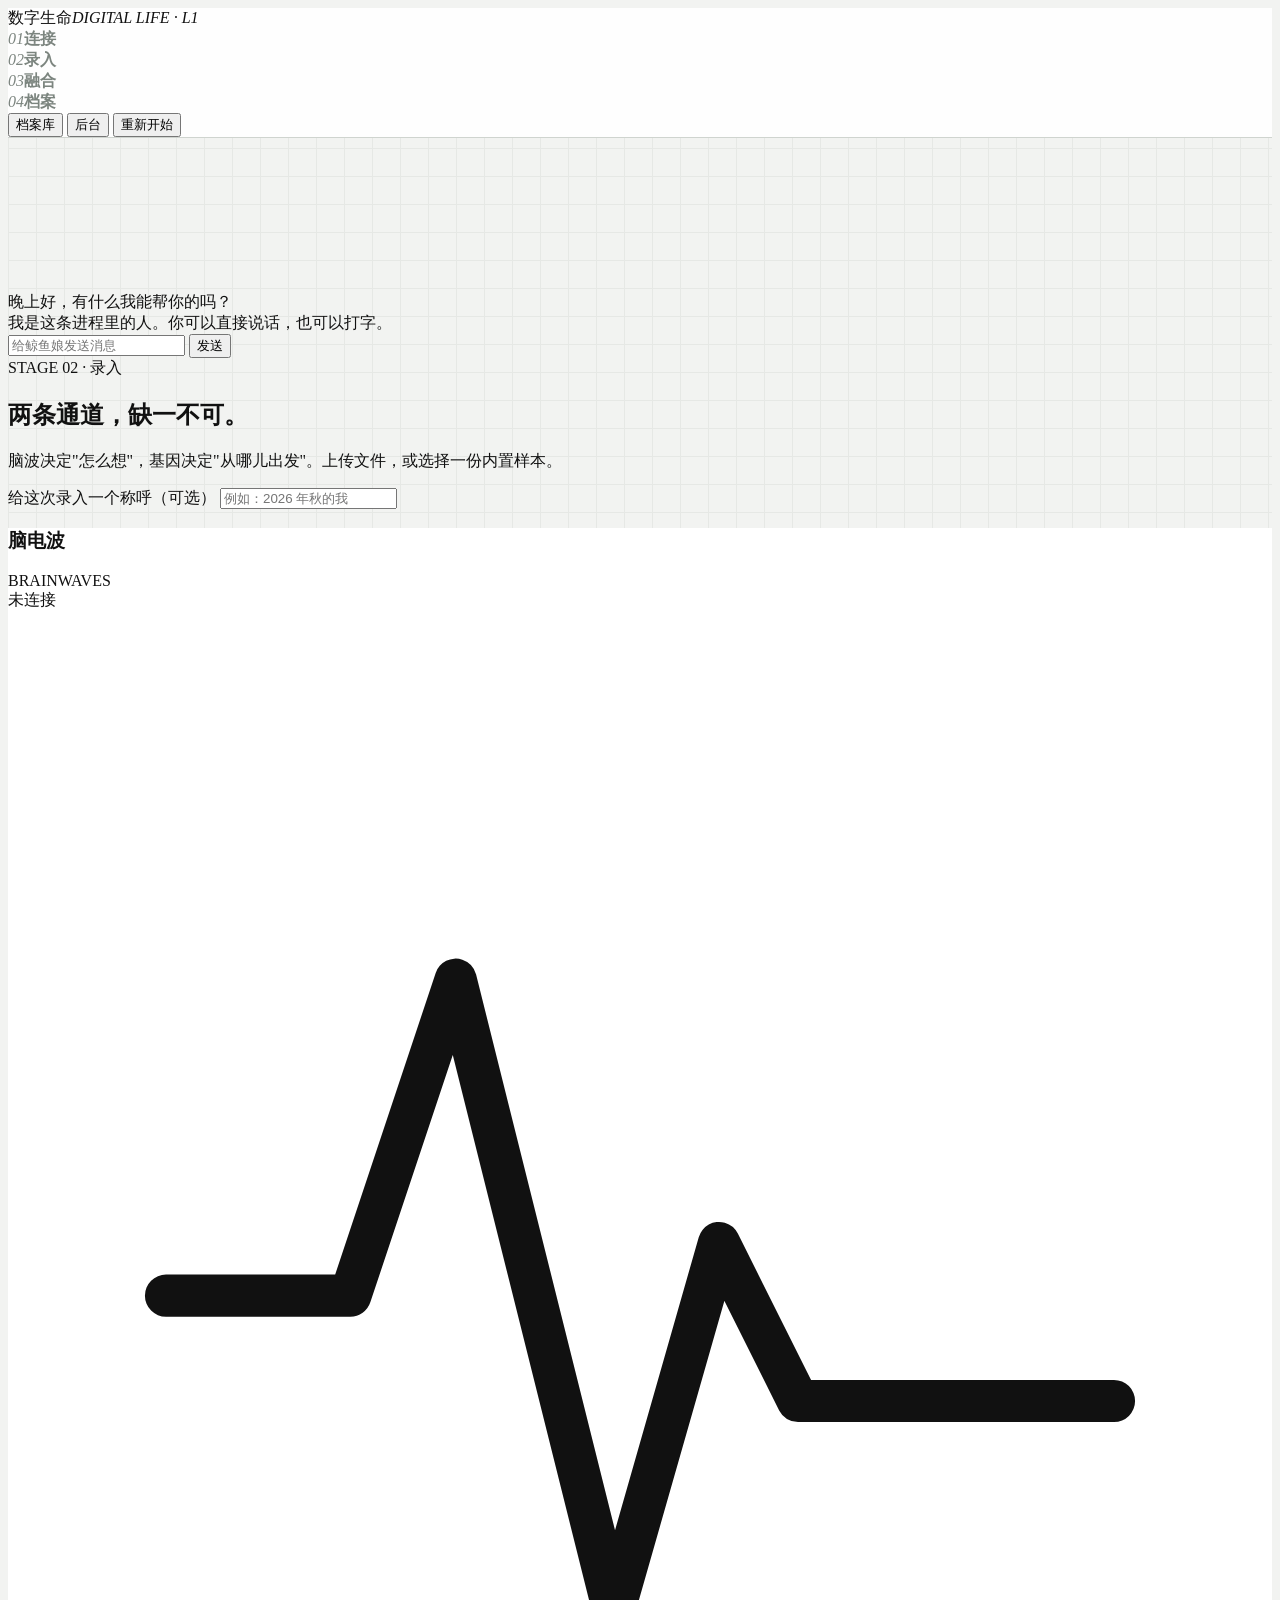
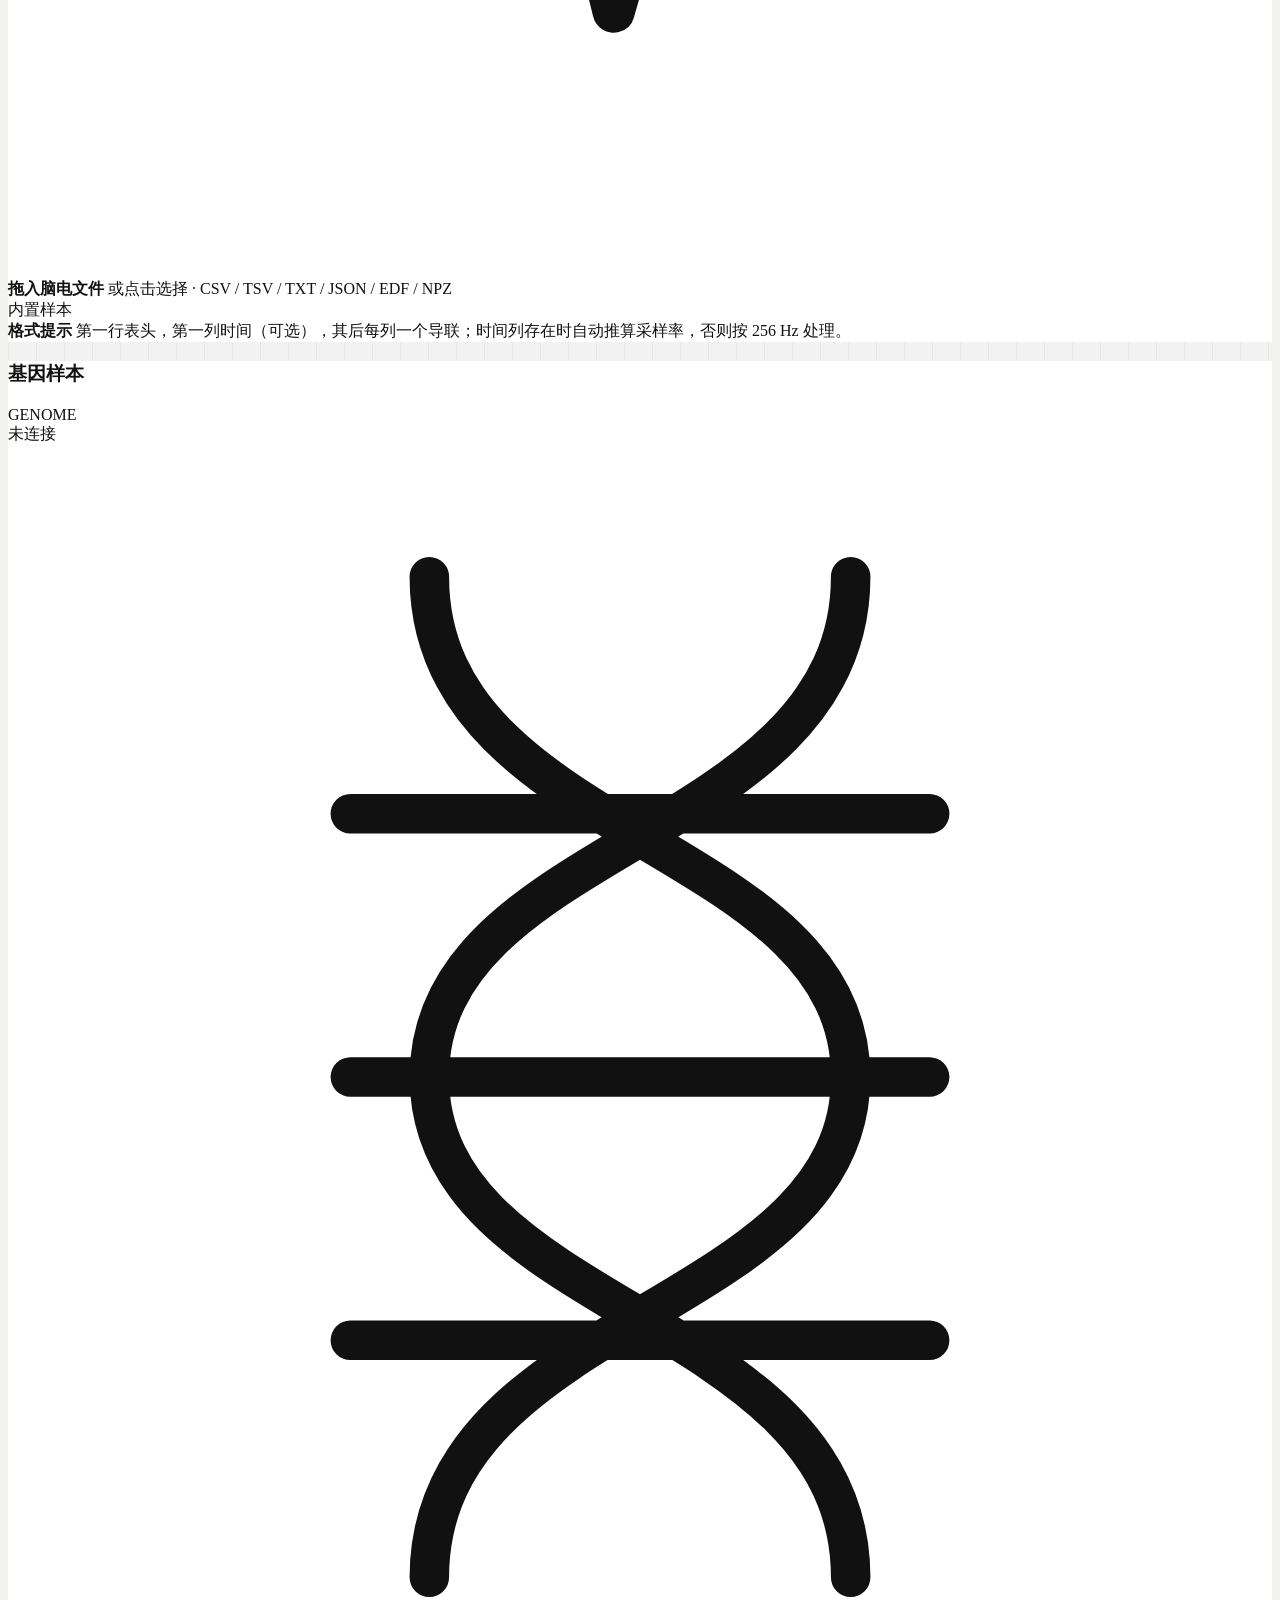
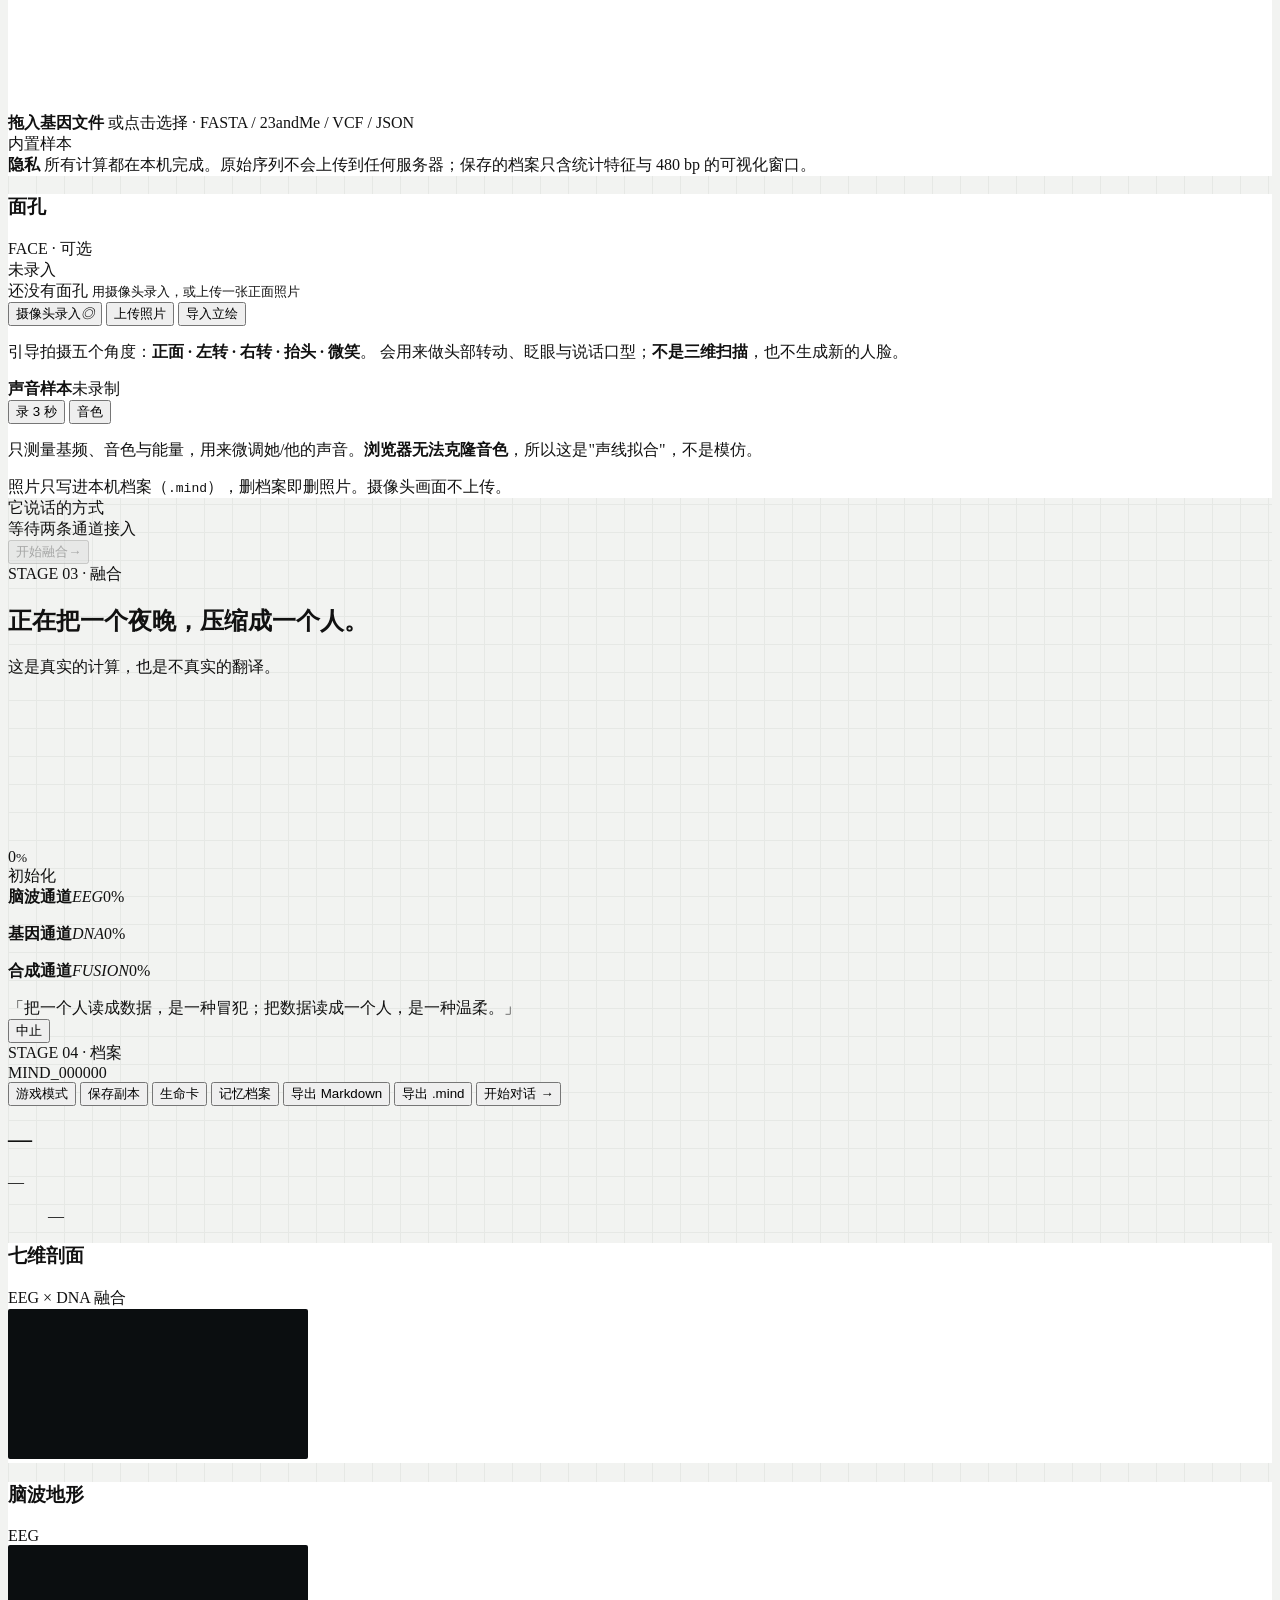
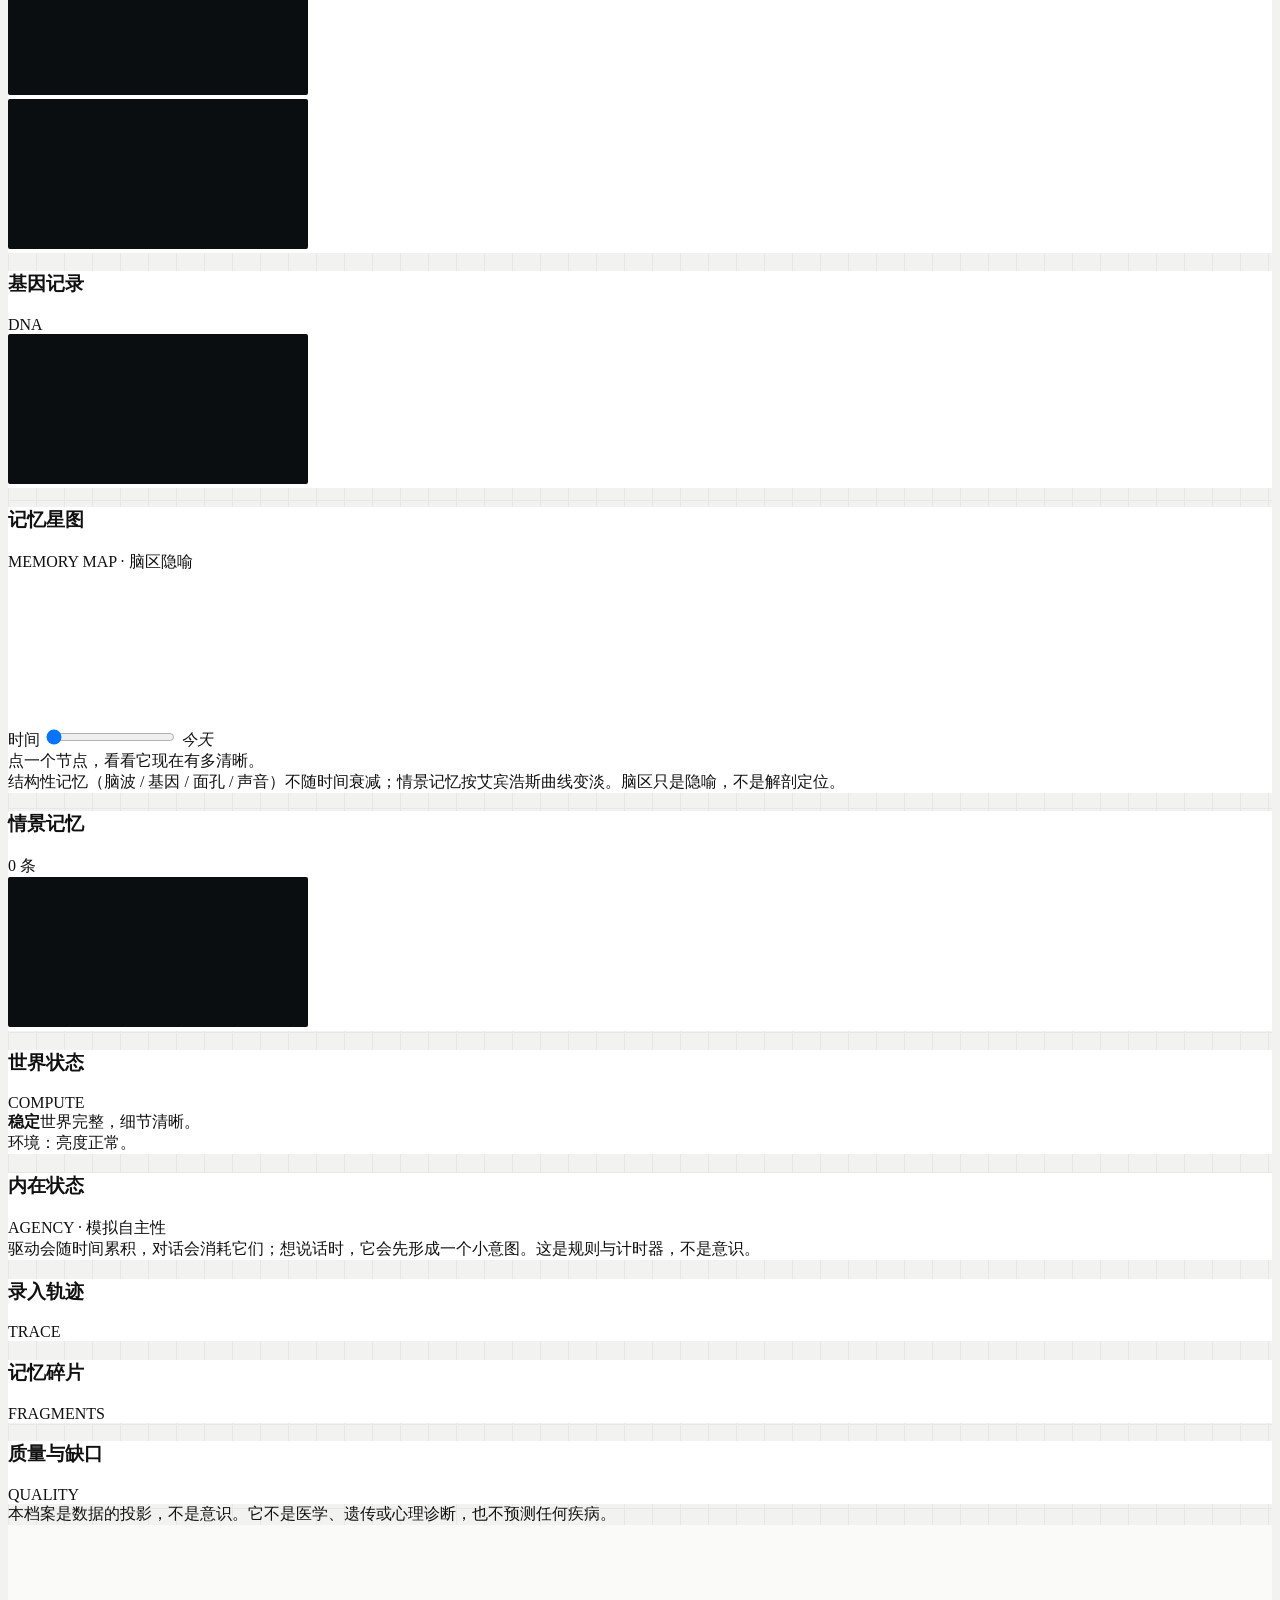
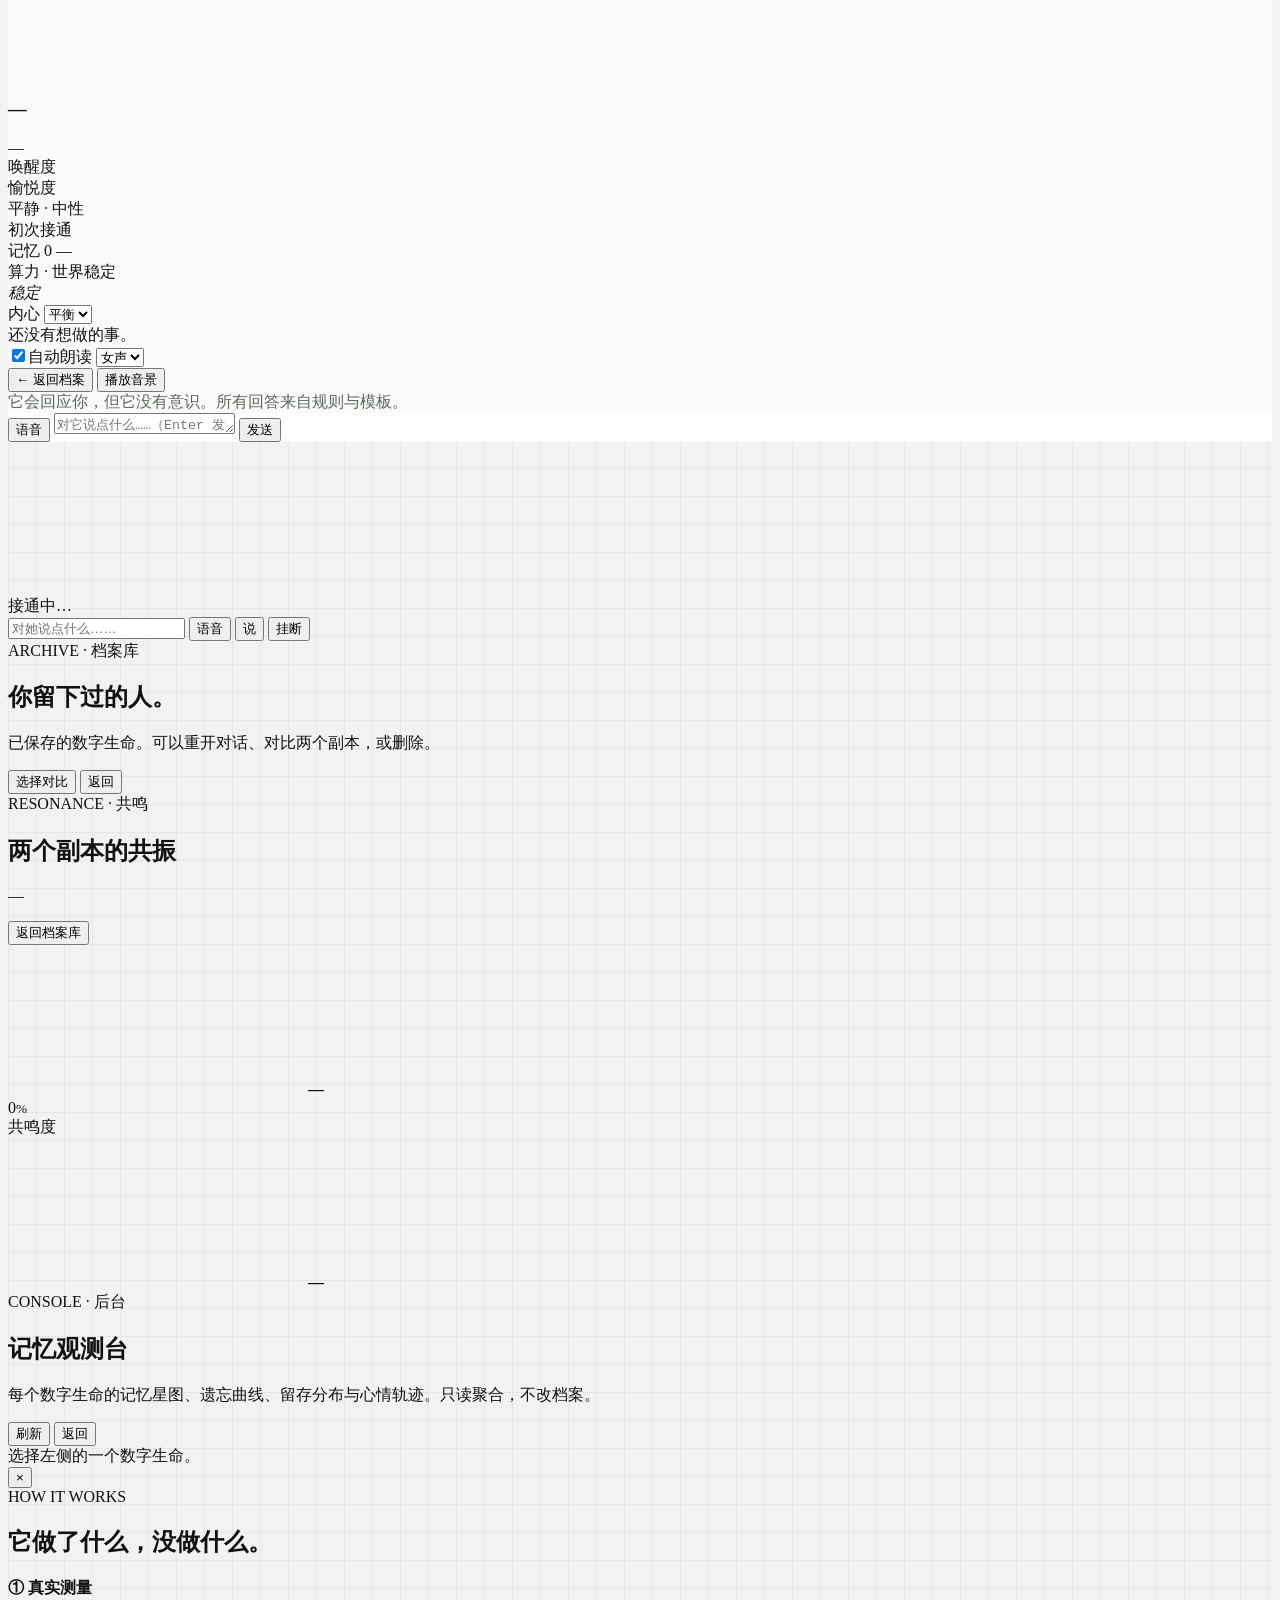
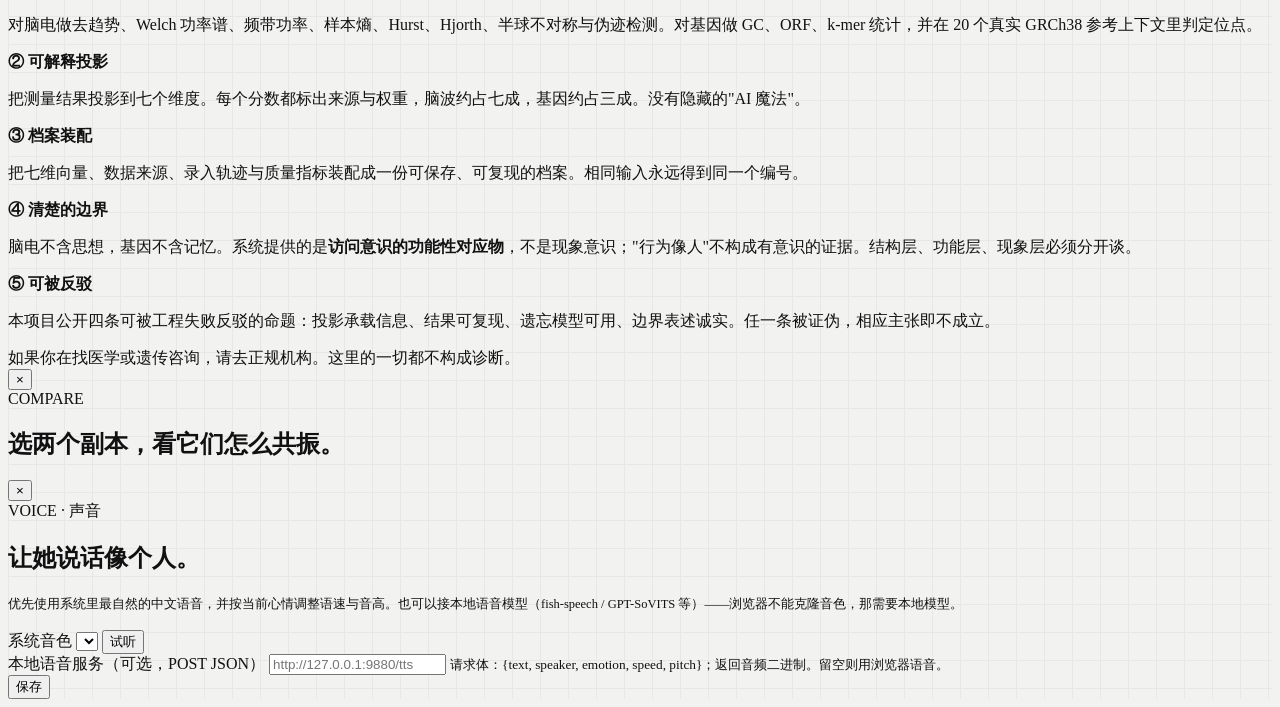
==== commit b776dbd3: "Remove Live2D leftovers and the model attribution - README: drop the credits section (model no longe" ====
--- a/web/index.html
+++ b/web/index.html
@@ -73,6 +73,7 @@
   <!-- ============ 0. WELCOME ============ -->
   <section class="view active" id="view-welcome">
     <div class="persona-stage" id="welcome-persona">
+      <div class="avatar-bubble" id="avatar-bubble"></div>
       <div class="avatar-host" id="avatar-host"><img id="avatar-gif" class="avatar-gif" alt=""><canvas id="persona-canvas"></canvas></div>
       <div class="home-log" id="home-log"></div>
       <div class="home-greet" id="home-greet">
@@ -718,13 +719,9 @@
 <script src="/mic.js"></script>
 <script src="/starmap.js"></script>
 <script src="/scene.js"></script>
-<script src="/vendor/live2dcubismcore.min.js"></script>
-<script src="/vendor/pixi.min.js"></script>
-<script src="/vendor/cubism4.min.js"></script>
-<script src="/live2d-view.js"></script>
 <script src="/persona.js"></script>
 <script src="/memes.js"></script>
+<script src="/actions.js"></script>
 <script src="/app.js"></script>
-<footer class=site-credit>形象：DeepSeek-chan（大肥鱼）· 原画/拆分 神宫凉子 · Live2D 建模 霓虹猫_NeonNeko · 免费配布模型</footer>
 </body>
 </html>
